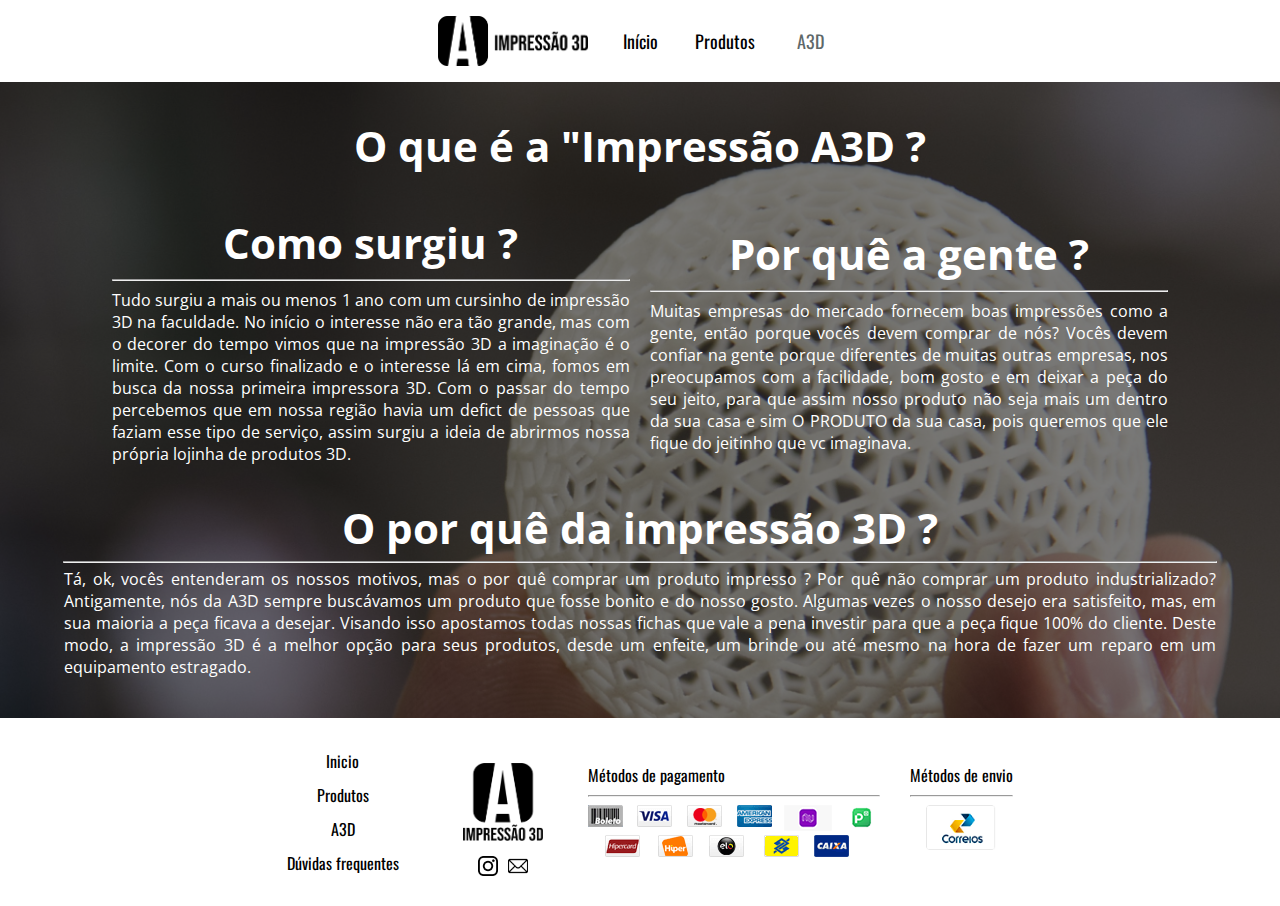
==== html/a3d.html @ 535b3262 "c5 - finalizando a pagina A3D e começando a de produtos" ====
<!DOCTYPE html>
<html lang="pt-br">
<head>
    <meta charset="UTF-8">
    <meta name="viewport" content="width=device-width, initial-scale=1.0">
    <title>A3D - Início</title>
    <link rel="icon" type="imagem/png" href="../imagens/logos/logo.png">
    <link href="https://fonts.googleapis.com/icon?family=Material+Icons"
      rel="stylesheet">

    <link rel="stylesheet" type="text/css" href="../css/estilo.css">
    <link rel="stylesheet" type="text/css" href="../css/estilo_a3d.css">
</head>
<body>
    <nav id="menu" class="flex">
        <h1>Menu Principal</h1>
        <img src="../imagens/logos/logo_horizontal.png" alt="logo A3D horizontal" id="logo_menu">
        <ol class="flex">
            <a  href="../index.html" class="link_menu" ><li>Início</li></a>
            <a href="produtos.html"class="link_menu"  ><li>Produtos</li></a>
            <a id="selecionado" class="link_menu"><li>A3D</li></a>
        </ol>
        
    </nav>
<!-- --------------------------------------------------------------------------------------------- -->
    <main class="flex">      
        <section id="oque" class="flex"> 
            <h1>O que é a "Impressão A3D ?</h1>  
            <div id="divisao_cima" class="flex">
                <div id="lado_divisao">
                    <h1 id="sub_titulo">  Como surgiu ? </h1><hr>
                    <div id="texto_sobre"> Tudo surgiu a mais ou menos 1 ano com um cursinho de impressão 3D na faculdade. No início o interesse não era tão grande, mas com o decorer do tempo vimos que na impressão 3D a imaginação é o limite. Com o curso finalizado e o interesse lá em cima, fomos em busca da nossa primeira impressora 3D. Com o passar do tempo percebemos que em nossa região havia um defict de pessoas que faziam esse tipo de serviço, assim surgiu a ideia de abrirmos nossa própria lojinha de produtos 3D.</div>
                </div>
                <div id="lado_divisao">
                    <h1 id="sub_titulo">  Por quê a gente ? </h1><hr>
                    <div id="texto_sobre">  Muitas empresas do mercado fornecem boas impressões como a gente, então porque vocês devem comprar de nós? Vocês devem confiar na gente porque diferentes de muitas outras empresas, nos preocupamos com a facilidade, bom gosto e em deixar a peça do seu jeito, para que assim nosso produto não seja mais um dentro da sua casa e sim O PRODUTO da sua casa, pois queremos que ele fique do jeitinho que vc imaginava.</div>
                </div>
            </div>
            <div id="divisao_baixo" class="flex">
                <h1 id="sub_titulo"> O por quê da impressão 3D ? </h1><hr>
                <div id="texto_sobre">  Tá, ok, vocês entenderam os nossos motivos, mas o por quê comprar um produto impresso ? Por quê não comprar um produto industrializado? Antigamente, nós da A3D sempre buscávamos um produto que fosse bonito e do nosso gosto. Algumas vezes o nosso desejo era satisfeito, mas, em sua maioria a peça ficava a desejar. Visando isso apostamos todas nossas fichas que vale a pena investir para que a peça fique 100% do cliente. Deste modo, a impressão 3D é a melhor opção para seus produtos, desde um enfeite, um brinde ou até mesmo na hora de fazer um reparo em um equipamento estragado. </div>
            </div>
                   
        </section>
    </main>
    

<!-- --------------------------------------------------------------------------------------------- -->


    <footer class="flex">
        
        <!-- <div class="primeira_div"></div> -->

        <nav id="menu_footer">            
            <ol>
                <a href="../index.html" class="menu_footer"><li>Inicio</li> </a> 
                <a href="produtos.html"id="opc22" class="menu_footer"><li>Produtos</li> </a> 
                <!-- <a href="orcamento.html" id="opc33" class="menu_footer"> <li>Orçamento</li> </a>  -->
                <a id="opc44" id="selecionado" class="menu_footer"><li>A3D</li> </a> 
                <a href="duvidas.html"   id="opc55" class="menu_footer"><li>Dúvidas frequentes</li> </a> 
            </ol>            
        </nav>
        <div id="imgs" class="flex">
            <img src="../imagens/logos/logo_vertical.png" alt="logo A3D vertical" id="logo_footer">
            <div class="flex">
                <img src="../imagens/pagamento_envios/logotipo.png" alt="Instagram" class="img_contato">
                <img src="../imagens/pagamento_envios/enviar.png" alt="E-mail" class="img_contato">
            </div>           
        </div>
        <div id="metodo_pagamento">
            <span>Métodos de pagamento</span>
            <hr>
            <img src="../imagens/pagamento_envios/metodo_pagamento.png" alt="Métodos de pagamento" id="pagamento">
        </div>

     
        
        <div id="metodo_envio" >
            <span>Métodos de envio</span>
            <hr>
            <img src="../imagens/pagamento_envios/correio.png" alt="Métodos de pagamento" id="correio">
        </div>


    </footer>
</body>
</html>
---- css/estilo.css ----
@charset "UTF-8";
@import url('https://fonts.googleapis.com/css2?family=Oswald&display=swap');
@import url('https://fonts.googleapis.com/css2?family=Open+Sans:ital@1&display=swap');


html,body{
    margin: 0;
    padding: 0;
    background:white;
    width: 100vw;
    height: 100vh;

    overflow-x: hidden;
}

.flex{
    display: flex;    
    justify-content: center;
    align-items: center;
}

.primeira_div {
    width: 0;
    height: 0;
    border-bottom: 30px solid transparent;
    border-left: 100vw solid whitesmoke;
    background-color: rgba(0, 0, 0, 0.5);
}

.segunda_div {
    width: 0;
    height: 0;
    border-top: 30px solid transparent;
    border-right: 100vw solid whitesmoke;
    background-color: rgba(0, 0, 0, 0.5);
}

.segunda_div_footer {
    width: 0;
    height: 0;
    border-top: 30px solid transparent;
    border-right: 100vw solid white;
    background-color: rgba(0, 0, 0, 0.5);
}
/* ------------------------------- Início Menu ----------------- */
#menu{    
    background-color: rgba(255, 255, 255, 0.5);
    /* background-color: pink; */
    min-height: 80px;
    width: 100%;

    color:black;

    font-family: 'Oswald', sans-serif;
    font-size: 18px;

    /* position: fixed; */
    z-index:1;

    flex-wrap: wrap;
}

#menu h1{
    display: none;
}

#logo_menu{
    width: 150px;
    margin:10px ;
}
#menu ol{
    padding: 0;
    flex-wrap: wrap;
}

#menu ol li{    
    display: inline-block;   
}


.link_menu{
    text-decoration:none;
    color:black;
    width: 65px;
    margin: 10px;

    display: flex;    
    justify-content: center;
    align-items: center;
}

.link_menu:hover{
    color: #5e6869;
}

#selecionado{
    color: #5e6869;
 }

/* ------------------------------- Fim Menu ----------------- */

/* ------------------------------- inicio Footer ----------------- */
footer{
    width: 100%;
    font-family: 'Oswald', sans-serif;
    margin: 0;
    padding: 0;
    flex-wrap: wrap;
}

#menu_footer{
    margin:15px;
}

#menu_footer ol{
    padding:0;    
}

#menu_footer li{
    text-align:center ;
    display: block;   
    margin: 10px; 
    width: 130px;
}

.menu_footer{
    text-decoration: none;
    color: black;    
}

.menu_footer:hover{
    color:#5e6869;
}

#logo_footer{
    width: 80px;
    margin: 15px;
}

#imgs{
    flex-direction: column;
    margin: 15px;
}
.img_contato{
    width: 20px;
    margin-left: 5px;
    margin-right: 5px;
}
#metodo_pagamento,#metodo_envio{
    margin: 15px;
}
#metodo_envio{
   text-align:center ;
   margin-bottom: 21.15px;
}
#correio{
    width: 70px;    
}

/* ------------------------------- Fim Footer ----------------- */

@media(max-width: 380px){
    #pagamento{
        width: 200px;
    }
}
---- css/estilo_a3d.css ----
main{
    /* background: blue; */
    min-height: 500px;
    

    background-image: url("../imagens/background/ball-597523.jpg");
    background-position: center;
    background-attachment: fixed;
    background-size: cover;

    font-family: 'Open Sans', sans-serif;

    color: white;
}

main h1{
   
    margin: 15px;
    margin-top: 35px;
    font-size: 42px;
    text-align: center;
}

#oque{
    min-height: 500px;
    width: 100%;
    background-color: rgba(0, 0, 0, 0.5);
    flex-direction: column;
}

#divisao_cima,#divisao_baixo{
    
    width: 90%;
    /* background-color: royalblue; */
    text-align: justify;
}

#divisao_cima{
    min-height: 300px;
}

#sub_titulo{
    margin: 0;
}

#lado_divisao{
    min-height: 100px;
    width: 45%;
    /* background-color: pink;  */
    margin: 10px;
}

#divisao_baixo{
    flex-direction: column;
    margin: 10px;
    margin-bottom: 40px;
}

#divisao_baixo hr{
    width: 100%;
    margin: 5px;
}

@media(max-width: 460px){
    #divisao_cima{
        flex-direction: column;
       
    }
    #lado_divisao{
        width: 100%;
    }
}
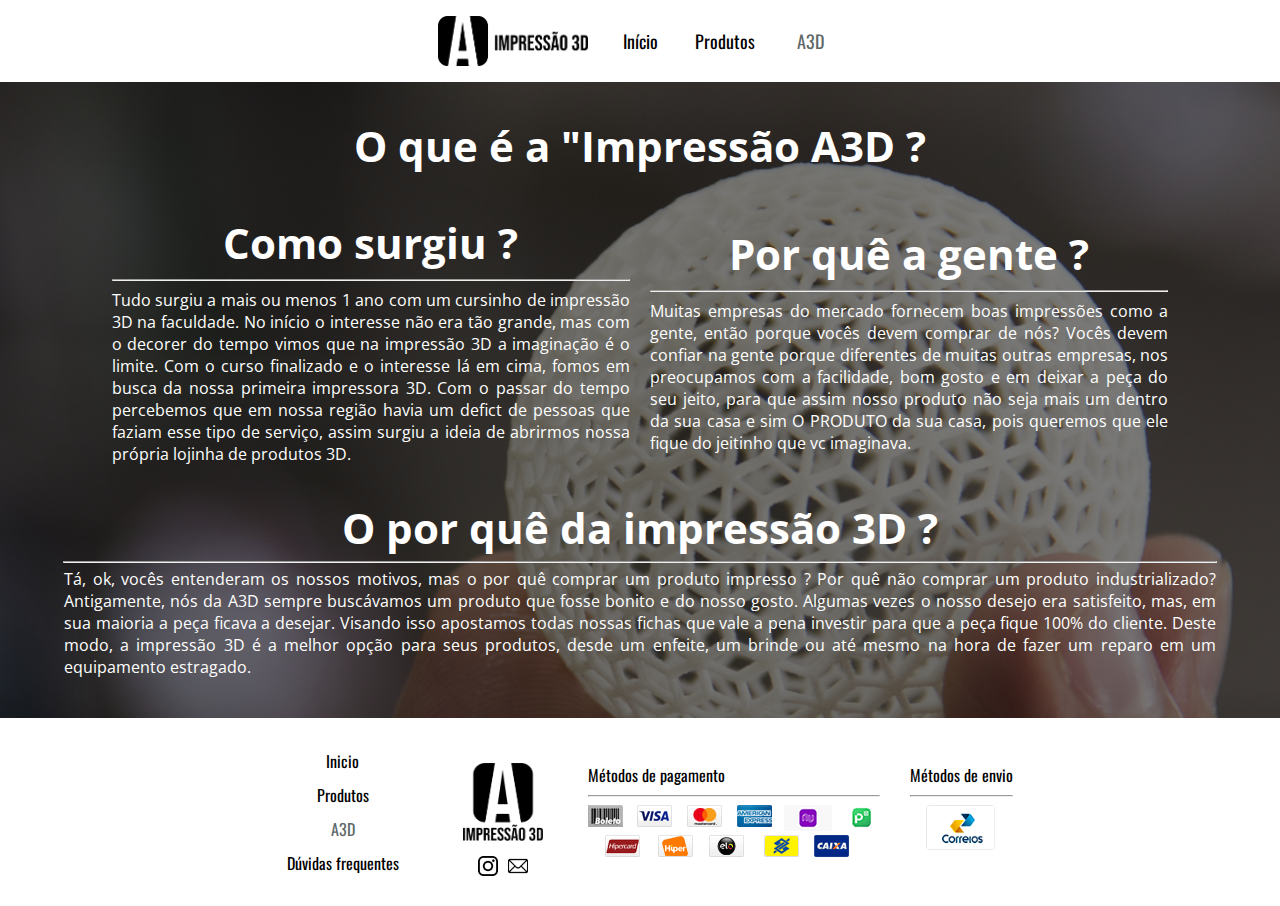
==== commit e7aca1c8: "c6 - iniciando teste de responsividade para a página de produtos" ====
--- a/html/a3d.html
+++ b/html/a3d.html
@@ -57,7 +57,7 @@
                 <a href="../index.html" class="menu_footer"><li>Inicio</li> </a> 
                 <a href="produtos.html"id="opc22" class="menu_footer"><li>Produtos</li> </a> 
                 <!-- <a href="orcamento.html" id="opc33" class="menu_footer"> <li>Orçamento</li> </a>  -->
-                <a id="opc44" id="selecionado" class="menu_footer"><li>A3D</li> </a> 
+                <a id="selecionado" id="opc44" class="menu_footer"><li>A3D</li> </a> 
                 <a href="duvidas.html"   id="opc55" class="menu_footer"><li>Dúvidas frequentes</li> </a> 
             </ol>            
         </nav>
